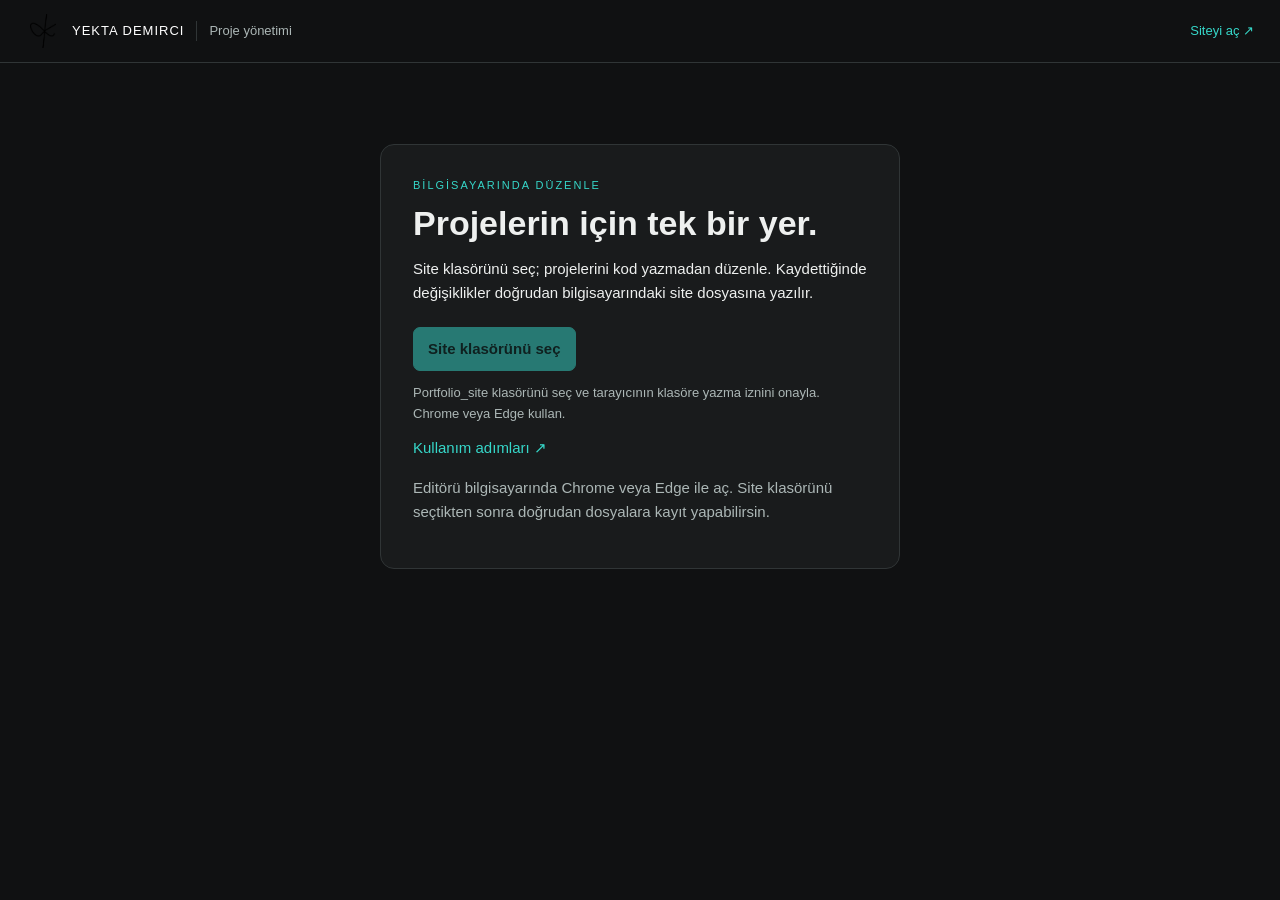
==== admin.html @ 5f3ee942 "feat: add local project editor and update portfolio content Save projects and uploaded assets direct" ====
<!DOCTYPE html>
<html lang="tr">
<head>
    <meta charset="UTF-8">
    <meta name="viewport" content="width=device-width, initial-scale=1">
    <meta name="robots" content="noindex, nofollow">
    <title>Proje yönetimi | Yekta Demirci</title>
    <link rel="icon" href="images/LOGO.png">
    <link rel="stylesheet" href="admin.css">
</head>
<body>
    <header class="admin-topbar">
        <a class="brand" href="index.html"><img src="images/LOGO.png" alt="">YEKTA DEMIRCI <span>Proje yönetimi</span></a>
        <div class="top-actions"><span id="folder-name" class="hint"></span><a href="portfolio.html" target="_blank" rel="noopener">Siteyi aç ↗</a><button id="change-folder" hidden>Klasörü değiştir</button></div>
    </header>
    <main>
        <section id="login-panel" class="login-panel">
            <p class="eyebrow">BİLGİSAYARINDA DÜZENLE</p>
            <h1>Projelerin için tek bir yer.</h1>
            <p>Site klasörünü seç; projelerini kod yazmadan düzenle. Kaydettiğinde değişiklikler doğrudan bilgisayarındaki site dosyasına yazılır.</p>
            <button id="connect-folder" class="primary" type="button">Site klasörünü seç</button>
            <p class="hint">Portfolio_site klasörünü seç ve tarayıcının klasöre yazma iznini onayla. Chrome veya Edge kullan.</p>
            <a href="ADMIN_KURULUM.md">Kullanım adımları ↗</a>
            <p id="login-status" role="status" aria-live="polite"></p>
        </section>
        <div id="workspace" class="workspace" hidden>
            <aside class="sidebar" aria-label="Proje listesi">
                <div class="sidebar-heading"><h2>Projeler</h2><button id="new-project" class="primary" type="button">+ Yeni</button></div>
                <label class="search-label">Proje ara<input id="project-search" type="search" placeholder="Başlık veya kategori"></label>
                <div class="list-filters" aria-label="Görünürlük filtresi">
                    <button type="button" data-filter="all" aria-pressed="true">Hepsi</button>
                    <button type="button" data-filter="published" aria-pressed="false">Görünen</button>
                    <button type="button" data-filter="hidden" aria-pressed="false">Gizli</button>
                </div>
                <p id="project-total" class="hint"></p>
                <nav id="project-list" aria-label="Düzenlenecek projeyi seç"></nav>
                <p class="sidebar-note">Gizli projeler portfolyoda görünmez. Göstermek için sağdaki görünürlük ayarını değiştir.</p>
            </aside>
            <section class="editor-area" aria-label="Proje düzenleyici">
                <div class="notice">Yerel editör · Kaydet, site dosyasını günceller. Her kayıttan önce otomatik yedek alınır.</div>
                <form id="project-form">
                    <div class="editor-header">
                        <div><p class="eyebrow">PROJE DÜZENLE</p><h1 id="editor-title">Proje seç</h1><p id="save-status" role="status" aria-live="polite"></p></div>
                        <div class="editor-actions"><button id="preview-project" type="button">Önizle ↗</button><button id="save-project" class="primary" type="submit">Kaydet</button></div>
                    </div>
                    <fieldset class="form-card"><legend>Proje bilgileri</legend>
                        <div class="field-grid">
                            <label>Başlık<textarea name="title" required maxlength="180" rows="2" placeholder="Proje adı"></textarea><span class="hint">Enter ile alt satıra geçebilirsin; sitede de aynı yerden bölünür.</span></label>
                            <label>Proje adresi (ID)<input name="id" required pattern="[a-zA-Z0-9_-]+" maxlength="100" placeholder="proje-adi"><span class="hint">Mevcut projelerin adresi korunur.</span></label>
                            <label>Kategori<input name="category" required list="category-options" placeholder="Games & Tools"><datalist id="category-options"></datalist></label>
                            <label>Rol ve tarih<input name="metadata" placeholder="Technical Artist · 2026"></label>
                            <label class="wide">Kart açıklaması<textarea name="thumbnailDescription" rows="3" placeholder="Projenin kısa özeti"></textarea></label>
                            <label>Katkıların<textarea name="contributions" rows="3" placeholder="Her satıra bir katkı"></textarea></label>
                            <label>Etiketler<input name="tags" placeholder="Unreal Engine 5, Technical Art"></label>
                        </div>
                        <div class="visibility-options"><label><input name="published" type="checkbox"> Portfolyoda göster</label><label><input name="showcase" type="checkbox"> Ana sayfada öne çıkar</label></div>
                        <p class="hint">Göster kapalıysa proje gizli kalır; ana sayfada da gösterilmez.</p>
                    </fieldset>
                    <fieldset class="form-card"><legend>Kapak ve üst görsel</legend>
                        <div class="field-grid">
                            <label class="wide">Kart görseli<div class="upload-field"><input name="thumbnail" placeholder="images/proje.jpg veya https://…"><button type="button" data-upload-target="thumbnail">Yükle</button></div></label>
                            <label>Görsel açıklaması<input name="thumbnailAlt" placeholder="Görseli tarif et"></label>
                            <label>Üst alan türü<select name="bannerType"><option value="image">Görsel</option><option value="video">YouTube / Vimeo videosu</option><option value="pdf">PDF</option><option value="none">Boş alan</option></select></label>
                            <label class="wide">Üst alan kaynağı<div class="upload-field"><input name="bannerSrc" placeholder="Dosya yolu veya video bağlantısı"><button type="button" data-upload-target="bannerSrc">Yükle</button></div></label>
                        </div>
                        <img id="cover-preview" class="cover-preview" alt="Kart görseli önizlemesi" hidden>
                    </fieldset>
                    <fieldset class="form-card"><legend>Projenin hikâyesi</legend>
                        <label>Giriş metni<textarea name="intro" rows="6" placeholder="Proje neydi, neyi amaçladın ve sen neler yaptın?"></textarea></label>
                        <p class="hint">Metinleri normal şekilde yazabilirsin. Mevcut metinlerin biçimlendirmesi korunur.</p>
                        <div class="subheading"><h2>Kısa bilgiler</h2><button id="add-fact" type="button">+ Bilgi</button></div>
                        <div id="facts-editor"></div>
                        <div class="subheading"><h2>Bağlantılar</h2><button id="add-link" type="button">+ Bağlantı</button></div>
                        <div id="links-editor"></div>
                    </fieldset>
                    <section class="form-card sections-card">
                        <div class="subheading"><div><h2>Detay sayfası bölümleri</h2><p class="hint">Amaç, core loop, mekanikler, görsel stil veya geliştirme süreci: ihtiyacına göre bölüm ekle.</p></div><button id="add-section" type="button">+ Bölüm</button></div>
                        <div id="sections-editor"></div>
                    </section>
                    <div class="editor-footer"><p class="hint">Kaydettiğinde bilgisayarındaki site güncellenir. Canlı site için dosyaları ayrıca yayınlaman gerekir.</p><button class="primary" type="submit">Kaydet</button></div>
                </form>
                <button id="reload-projects" type="button">Dosyadan yeniden yükle</button>
            </section>
        </div>
    </main>
    <dialog id="unsaved-dialog"><h2>Kaydedilmemiş değişiklikler var</h2><p>Bu projede yaptığın değişiklikleri kaydetmeden ayrılmak üzeresin.</p><div class="dialog-actions"><button id="keep-editing" type="button">Düzenlemeye dön</button><button id="discard-changes" type="button">Değişikliklerden vazgeç</button></div></dialog>
    <input type="file" id="asset-input" accept="image/jpeg,image/png,image/webp,image/gif,application/pdf" hidden>
    <script src="project-library.js"></script>
    <script src="projects-data.js"></script>
    <script src="portfolio-store.js"></script>
    <script src="local-project-files.js"></script>
    <script src="admin.js"></script>
</body>
</html>
---- admin.css ----
:root{color-scheme:dark;--bg:#101112;--panel:#191b1c;--line:#303536;--text:#eef0ef;--muted:#acb7b6;--accent:#36d7c9}
*{box-sizing:border-box}body{margin:0;background:var(--bg);color:var(--text);font:15px/1.6 Arial,sans-serif}button,input,textarea,select{font:inherit}a{color:var(--accent);text-decoration:none}button{cursor:pointer;background:#252a2b;color:var(--text);border:1px solid var(--line);border-radius:7px;padding:9px 14px;min-height:44px}button:hover{border-color:var(--accent)}button:disabled{opacity:.5;cursor:wait}.primary{background:var(--accent);color:#062623;border-color:var(--accent);font-weight:700}input,textarea,select{width:100%;min-width:0;background:#101415;border:1px solid #434b4b;color:var(--text);padding:10px 12px;border-radius:6px}textarea{resize:vertical;min-height:80px}input[type=checkbox]{width:18px;height:18px;accent-color:var(--accent)}:focus-visible{outline:2px solid var(--accent);outline-offset:3px}[hidden]{display:none!important}h1,h2,h3,p{margin:0 0 12px}h1{font-size:28px;line-height:1.3}h2{font-size:18px}label{display:flex;flex-direction:column;gap:6px;color:#d6dddd;font-size:14px}.hint{font-size:13px;color:var(--muted);font-weight:normal}.eyebrow{font-size:11px;letter-spacing:2px;color:var(--accent);margin-bottom:6px}.admin-topbar{position:sticky;top:0;z-index:10;display:flex;justify-content:space-between;gap:20px;align-items:center;padding:14px 26px;border-bottom:1px solid var(--line);background:#101112}.brand{display:flex;align-items:center;gap:12px;color:white;font-size:13px;letter-spacing:1px}.brand img{width:34px;height:34px;object-fit:contain}.brand span{color:var(--muted);letter-spacing:0;border-left:1px solid var(--line);padding-left:12px}.top-actions{display:flex;align-items:center;gap:18px;font-size:13px}.login-panel{max-width:520px;margin:9vh auto;padding:32px;background:var(--panel);border:1px solid var(--line);border-radius:14px}.login-panel h1{font-size:34px}.login-panel form{display:grid;gap:14px;margin-top:24px}.notice{border-left:3px solid var(--accent);padding:14px;background:#16302d;color:#dcefe9;margin-bottom:22px}.login-panel #demo-button{display:block;margin:20px 0 8px}.workspace{display:grid;grid-template-columns:290px minmax(0,1fr);max-width:1600px;margin:auto}.sidebar{position:sticky;top:73px;height:calc(100vh - 73px);overflow:auto;padding:24px 18px;border-right:1px solid var(--line)}.sidebar-heading,.subheading{display:flex;align-items:center;justify-content:space-between;gap:12px;margin-bottom:16px}.sidebar-heading h2,.subheading h2{margin:0}.search-label{font-size:12px}.list-filters{display:flex;gap:6px;margin:18px 0 8px}.list-filters button{padding:6px 10px;font-size:12px;flex:1}.list-filters [aria-pressed=true]{border-color:var(--accent);color:var(--accent);background:#19322f}#project-list{display:grid;gap:8px}.project-choice{display:block;text-align:left;padding:13px;background:var(--panel);width:100%}.project-choice[aria-current=true]{border-color:var(--accent);background:#19312e}.project-choice strong{display:block;font-size:14px;line-height:1.4}.project-choice small{display:block;color:var(--muted);font-size:12px;margin-top:7px}.badge{display:inline-block;border-radius:4px;padding:1px 6px;margin-right:5px;background:#303635}.badge.published{background:#21534a;color:#b2f6dc}.sidebar-note{font-size:12px;color:var(--muted);margin-top:28px}.editor-area{padding:30px 40px;min-width:0}.editor-header{display:flex;align-items:start;justify-content:space-between;gap:20px;margin-bottom:20px}.editor-header h1{font-size:25px;overflow-wrap:anywhere}.editor-actions{display:flex;gap:10px;flex-shrink:0}#save-status{font-size:13px;color:var(--muted);min-height:21px;margin:0}.form-card{background:var(--panel);border:1px solid var(--line);border-radius:10px;padding:24px;margin:0 0 24px;min-width:0}.form-card legend{padding:0 10px;font-weight:bold;color:white}.field-grid{display:grid;grid-template-columns:1fr 1fr;gap:20px}.wide{grid-column:1/-1}.visibility-options{display:flex;flex-wrap:wrap;gap:24px;margin:20px 0 8px}.visibility-options label{flex-direction:row;align-items:center;gap:10px}.upload-field{display:flex;gap:8px}.upload-field input{flex:1}.cover-preview{max-width:260px;width:100%;max-height:180px;object-fit:cover;border-radius:8px;margin-top:18px}.subheading{margin-top:24px}.repeat-row{display:grid;grid-template-columns:1fr 2fr auto;gap:10px;margin-bottom:12px}.section-editor{border:1px solid #414848;border-radius:8px;padding:18px;margin:18px 0;background:#131718}.section-top{display:flex;gap:8px;align-items:center;margin-bottom:16px}.section-top input{flex:1}.section-top button{padding:8px 10px}.content-block-editor{padding:14px;border-left:2px solid #457b74;background:#1b2323;margin:12px 0}.block-heading{display:flex;justify-content:space-between;align-items:center;gap:10px;margin-bottom:8px}.block-actions{display:flex;gap:6px}.block-actions button{font-size:12px;padding:6px 10px}.block-tools{display:flex;gap:8px;flex-wrap:wrap;margin-top:16px}.block-tools button{font-size:13px}.content-block-editor label{margin-bottom:10px}.editor-footer{display:flex;justify-content:space-between;align-items:center;gap:20px;margin-bottom:24px}.editor-footer p{margin:0}#reload-projects{font-size:13px}dialog{max-width:440px;width:calc(100% - 32px);background:var(--panel);color:var(--text);border:1px solid var(--line);border-radius:10px;padding:26px}dialog::backdrop{background:#0009}.dialog-actions{display:flex;gap:10px;margin-top:20px}#login-status{margin-top:16px;color:var(--muted)}
@media(max-width:1050px){.editor-area{padding:24px}.workspace{grid-template-columns:250px minmax(0,1fr)}.editor-header{flex-direction:column}.editor-actions{width:100%}.editor-actions button{flex:1}}
@media(max-width:700px){.admin-topbar{padding:10px 14px;gap:10px}.brand{font-size:11px}.brand span{display:none}.top-actions{font-size:12px;gap:8px}.workspace{display:block}.sidebar{position:static;height:auto;border-right:0;border-bottom:1px solid var(--line);padding:18px}#project-list{max-height:240px;overflow:auto}.sidebar-note{margin:12px 0 0}.editor-area{padding:22px 14px}.field-grid{grid-template-columns:1fr}.form-card{padding:18px 14px}.repeat-row{grid-template-columns:1fr auto}.repeat-row label:nth-child(2){grid-row:2;grid-column:1}.repeat-row button{grid-column:2;grid-row:1/3}.section-top{flex-wrap:wrap}.section-top input{flex-basis:100%}.section-editor{padding:12px}.login-panel{margin:32px 14px;padding:24px}.editor-footer{align-items:start}.upload-field button{padding:8px 10px}.subheading{align-items:start}.editor-header h1{font-size:23px}}
@media(prefers-reduced-motion:reduce){*{scroll-behavior:auto!important}}
#connect-folder{display:block;margin:22px 0 12px}#folder-name{font-size:12px}#change-folder{font-size:12px}
#editor-title, .project-choice strong { white-space: pre-line; }
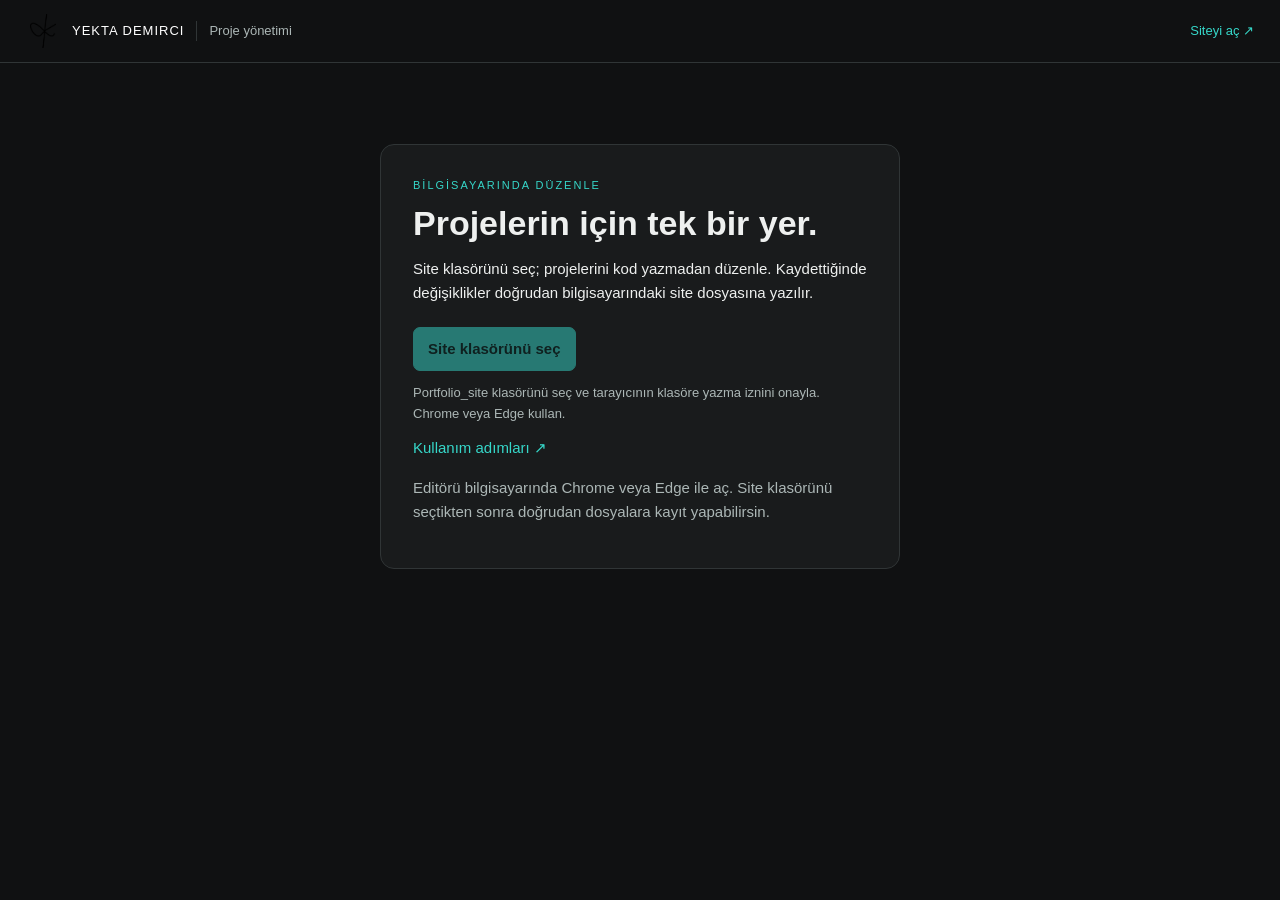
==== commit 6980ceff: "Refactor code structure and remove redundant sections for improved readability and maintainability" ====
--- a/admin.html
+++ b/admin.html
@@ -63,7 +63,19 @@
                             <label>Üst alan türü<select name="bannerType"><option value="image">Görsel</option><option value="video">YouTube / Vimeo videosu</option><option value="pdf">PDF</option><option value="none">Boş alan</option></select></label>
                             <label class="wide">Üst alan kaynağı<div class="upload-field"><input name="bannerSrc" placeholder="Dosya yolu veya video bağlantısı"><button type="button" data-upload-target="bannerSrc">Yükle</button></div></label>
                         </div>
-                        <img id="cover-preview" class="cover-preview" alt="Kart görseli önizlemesi" hidden>
+                        <div id="cover-editor" hidden>
+                            <p class="hint">Kaydırıcılarla kapakta görünen alanı ayarla. Çerçeveler sitedeki kapak oranlarını gösterir; üzerine gelince uygulanan yakınlaşma dahil değildir.</p>
+                            <div class="cover-previews">
+                                <figure><figcaption>Portfolyo kartı · 4:4.5</figcaption><img id="cover-preview" class="cover-preview" alt="Portfolyo kartı kırpma önizlemesi"></figure>
+                                <figure><figcaption>Ana sayfa · 16:9</figcaption><img id="cover-home-preview" class="cover-preview cover-home-preview" alt="Ana sayfa kırpma önizlemesi"></figure>
+                            </div>
+                            <div class="field-grid">
+                                <label>Yatay konum <output id="cover-x-value">50%</output><input type="range" name="coverX" min="0" max="100" value="50"></label>
+                                <label>Dikey konum <output id="cover-y-value">50%</output><input type="range" name="coverY" min="0" max="100" value="50"></label>
+                            </div>
+                            <button type="button" id="center-cover">Ortala</button>
+                            <p id="cover-error" class="hint" hidden>Görsel yüklenemedi. Dosya yolunu kontrol et; EXR yerine JPEG, PNG veya WebP kullan.</p>
+                        </div>
                     </fieldset>
                     <fieldset class="form-card"><legend>Projenin hikâyesi</legend>
                         <label>Giriş metni<textarea name="intro" rows="6" placeholder="Proje neydi, neyi amaçladın ve sen neler yaptın?"></textarea></label>
@@ -84,11 +96,14 @@
         </div>
     </main>
     <dialog id="unsaved-dialog"><h2>Kaydedilmemiş değişiklikler var</h2><p>Bu projede yaptığın değişiklikleri kaydetmeden ayrılmak üzeresin.</p><div class="dialog-actions"><button id="keep-editing" type="button">Düzenlemeye dön</button><button id="discard-changes" type="button">Değişikliklerden vazgeç</button></div></dialog>
-    <input type="file" id="asset-input" accept="image/jpeg,image/png,image/webp,image/gif,application/pdf" hidden>
+    <input type="file" id="asset-input" accept="image/jpeg,image/png,image/webp,image/gif,application/pdf,video/mp4,video/webm" hidden>
     <script src="project-library.js"></script>
     <script src="projects-data.js"></script>
     <script src="portfolio-store.js"></script>
     <script src="local-project-files.js"></script>
+    <script src="media-editor.js"></script>
+    <script src="canvas-board.js"></script>
+    <script src="canvas-board-editor.js"></script>
     <script src="admin.js"></script>
 </body>
 </html>
--- a/admin.css
+++ b/admin.css
@@ -5,3 +5,74 @@
 @media(prefers-reduced-motion:reduce){*{scroll-behavior:auto!important}}
 #connect-folder{display:block;margin:22px 0 12px}#folder-name{font-size:12px}#change-folder{font-size:12px}
 #editor-title, .project-choice strong { white-space: pre-line; }
+.block-drag-handle { cursor: grab; touch-action: none; }
+.is-dragging { opacity: .5; }
+.drop-before { box-shadow: 0 -3px var(--accent); }
+.drop-after { box-shadow: 0 3px var(--accent); }
+.drop-inside { outline: 2px dashed var(--accent); outline-offset: 3px; }
+.section-blocks, .group-items { min-height: 40px; padding-block: 4px; }
+.media-layout-editor { margin-top: 16px; }
+.media-layout-stage { position: relative; overflow: hidden; min-height: 150px; width: 100%; background: #101415; border: 1px dashed #56625f; border-radius: 8px; }
+.media-layout-box { position: absolute; min-height: 30px; border: 1px solid var(--accent); cursor: move; touch-action: none; user-select: none; }
+.media-layout-preview { position: absolute; inset: 0; overflow: hidden; display: flex; align-items: center; justify-content: center; background: #1b2726; color: var(--muted); font-size: 13px; text-align: center; }
+.media-layout-preview img, .media-layout-preview video { display: block; width: 100%; height: 100%; object-fit: contain; pointer-events: none; }
+.media-position-handle { position: absolute; top: 5px; left: 5px; z-index: 1; font-size: 12px; padding: 2px 8px; min-height: 30px; cursor: move; touch-action: none; background: #101415dd; }
+.media-resize-handle { position: absolute; right: 0; bottom: 0; z-index: 2; min-height: 32px; width: 32px; padding: 0; border-radius: 4px 0 0 0; background: var(--accent); color: #062623; cursor: nwse-resize; touch-action: none; }
+.is-adjusting { box-shadow: 0 0 0 2px var(--accent); }
+.media-layout-controls { display: grid; grid-template-columns: repeat(3, minmax(0, 1fr)); gap: 10px; margin-top: 12px; }
+.media-layout-presets { display: flex; flex-wrap: wrap; gap: 8px; margin-top: 10px; }
+@media(max-width:700px) { .block-heading { flex-wrap: wrap; } .block-actions { flex-wrap: wrap; } .media-layout-controls { grid-template-columns: 1fr; } }
+.group-items { display: grid; grid-template-columns: repeat(var(--group-columns, 2), minmax(0, 1fr)); gap: 12px; padding: 12px; border: 1px dashed #56625f; border-radius: 8px; }
+.group-items:empty::before { content: 'Medyayı buraya sürükle veya aşağıdan ekle'; grid-column: 1/-1; padding: 20px; text-align: center; color: var(--muted); }
+.group-items > .content-block-editor { min-width: 0; margin: 0; }
+.group-items .block-heading, .group-items .block-actions { flex-wrap: wrap; }
+.group-items .media-layout-controls { grid-template-columns: 1fr; }
+@media(max-width:700px) { .group-items { grid-template-columns: 1fr; padding: 8px; } }
+.cover-previews{display:flex;flex-wrap:wrap;gap:24px;margin:16px 0}.cover-previews figure{margin:0;width:260px;max-width:100%}.cover-previews figcaption{font-size:13px;color:var(--muted);margin-bottom:8px}.cover-previews .cover-preview{display:block;width:100%;max-height:none;aspect-ratio:4/4.5;object-fit:cover;background:#1a1a1a;margin:0}.cover-previews .cover-home-preview{aspect-ratio:16/9}#cover-editor{margin-top:18px}#center-cover{margin-top:16px}#cover-editor input[type=range]{padding:0;accent-color:var(--accent)}
+.board-thumbnail { max-height: 260px; overflow: auto; margin-bottom: 14px; border: 1px solid var(--line); border-radius: 8px; background: #111; }
+.board-thumbnail .canvas-board { position: relative; }
+.board-thumbnail .canvas-board-frame { position: relative; width: 100%; }
+.board-thumbnail .canvas-board-item { position: absolute; margin: 0; }
+.board-thumbnail img, .board-thumbnail video, .board-thumbnail iframe, .board-thumbnail object { width: 100%; height: 100%; object-fit: contain; border: 0; display: block; }
+.board-thumbnail iframe, .board-thumbnail object { pointer-events: none; }
+.board-thumbnail figcaption, .board-thumbnail .canvas-board-expand { display: none; }
+.board-thumbnail .canvas-board-text { height: 100%; background: #202727; padding: 8px; overflow: hidden; white-space: pre-wrap; }
+.board-editor-dialog { width: calc(100vw - 24px); max-width: none; height: calc(100dvh - 24px); max-height: none; margin: 12px; padding: 0; overflow: hidden; }
+.board-editor-dialog[open] { display: flex; flex-direction: column; }
+.board-editor-dialog::backdrop { background: #000d; }
+.board-toolbar { display: flex; align-items: center; flex-wrap: wrap; gap: 8px; padding: 10px 14px; border-bottom: 1px solid var(--line); flex-shrink: 0; background: #171c1d; }
+.board-tools { display: flex; align-items: center; gap: 6px; flex: 1; flex-wrap: wrap; }
+.board-toolbar button { padding: 7px 10px; font-size: 13px; }
+.board-zoom { min-width: 44px; text-align: center; font-size: 12px; }
+.board-editor-body { display: grid; grid-template-columns: minmax(0, 1fr) 230px; flex: 1; min-height: 0; }
+.board-viewport { position: relative; overflow: hidden; min-width: 0; min-height: 0; touch-action: none; outline-offset: -3px; background-color: #131617; background-image: radial-gradient(#46504e 1px, transparent 1px); background-size: 40px 40px; cursor: grab; }
+.board-viewport:active, .board-viewport.is-panning { cursor: grabbing; }
+.board-world { position: absolute; top: 0; left: 0; transform-origin: 0 0; }
+.board-edit-item { position: absolute; cursor: move; user-select: none; border: 2px solid transparent; }
+.board-edit-item.is-selected { border-color: var(--accent); }
+.board-edit-media { width: 100%; height: 100%; display: flex; align-items: center; justify-content: center; color: #b6c2c0; background: #1b2323; overflow: hidden; text-align: center; }
+.board-edit-media img, .board-edit-media video { display: block; width: 100%; height: 100%; object-fit: contain; pointer-events: none; }
+.board-edit-media.board-note { display: block; padding: 16px; text-align: left; white-space: pre-wrap; overflow: auto; font-size: 20px; }
+.board-edit-caption { position: absolute; bottom: 0; left: 0; right: 0; padding: 4px 8px; background: #000b; font-size: 16px; pointer-events: none; }
+.board-edit-caption:empty { display: none; }
+.board-corner { position: absolute; width: 14px; height: 14px; background: var(--accent); border: 1px solid #101112; display: none; }
+.is-selected .board-corner { display: block; }
+.board-corner.nw { top: -8px; left: -8px; cursor: nwse-resize; }
+.board-corner.ne { top: -8px; right: -8px; cursor: nesw-resize; }
+.board-corner.sw { bottom: -8px; left: -8px; cursor: nesw-resize; }
+.board-corner.se { bottom: -8px; right: -8px; cursor: nwse-resize; }
+.board-empty { position: absolute; top: 40%; width: 100%; text-align: center; color: var(--muted); pointer-events: none; }
+.board-inspector { padding: 16px; border-left: 1px solid var(--line); overflow: auto; background: #171c1d; }
+.board-inspector h2 { font-size: 15px; }
+.board-inspector label { margin-bottom: 12px; }
+.board-frame-fields { display: grid; grid-template-columns: 1fr 1fr; gap: 8px; }
+.board-layer-actions { display: flex; gap: 6px; flex-wrap: wrap; margin-bottom: 20px; }
+.board-layer-actions button { font-size: 12px; padding: 6px 8px; }
+.board-footer { padding: 8px 14px; background: #171c1d; border-top: 1px solid var(--line); font-size: 12px; color: var(--muted); flex-shrink: 0; }
+@media(max-width:700px) {
+    .board-editor-dialog { margin: 0; width: 100vw; height: 100dvh; border-radius: 0; }
+    .board-editor-body { grid-template-columns: minmax(0, 1fr); grid-template-rows: minmax(180px, 1fr) 200px; }
+    .board-inspector { border-left: 0; border-top: 1px solid var(--line); }
+    .board-toolbar { padding: 8px; }
+    .board-tools { order: 1; flex-basis: 100%; }
+}
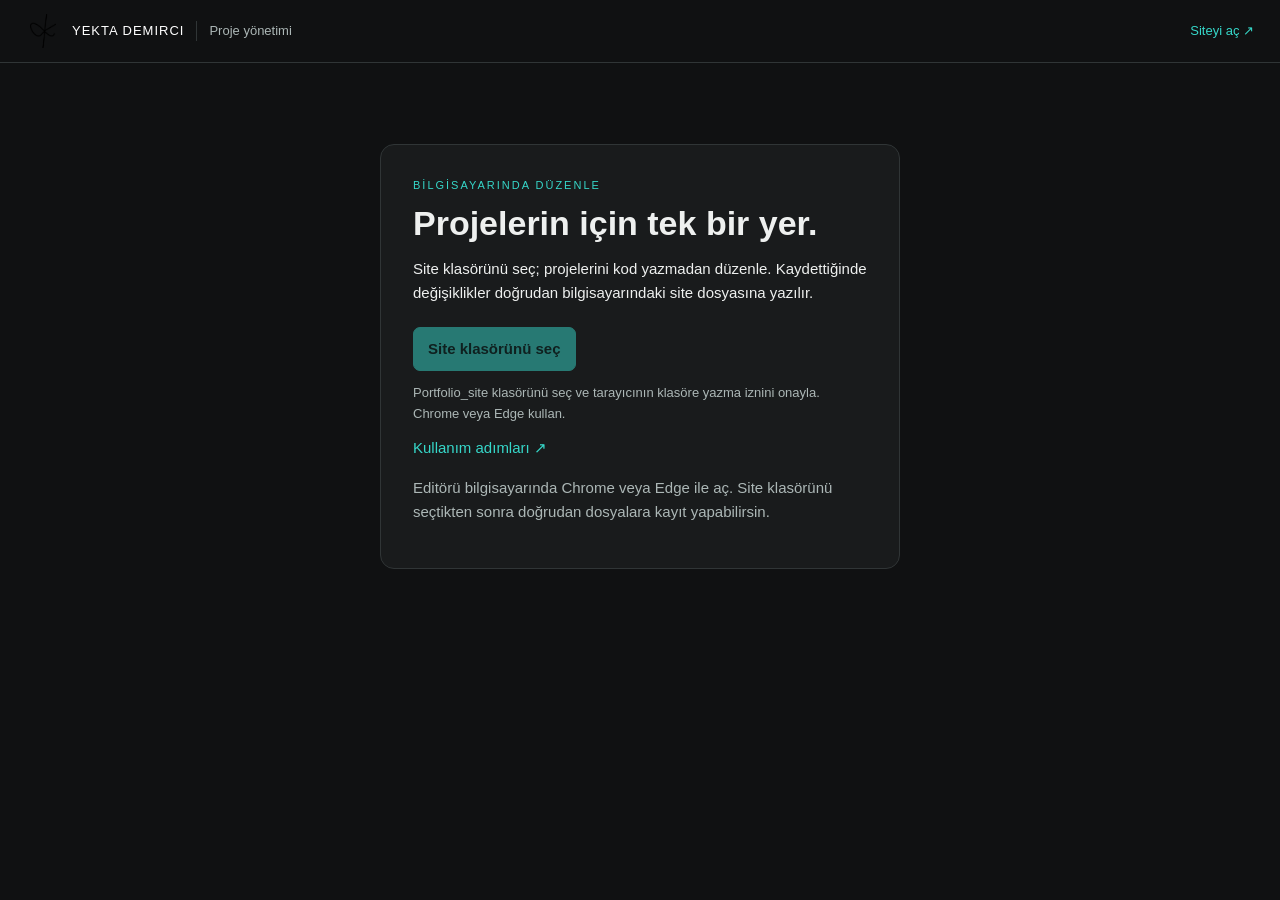
==== commit 0628101d: "feat: add video preview functionality and update project library metadata" ====
--- a/admin.html
+++ b/admin.html
@@ -101,6 +101,7 @@
     <script src="projects-data.js"></script>
     <script src="portfolio-store.js"></script>
     <script src="local-project-files.js"></script>
+    <script src="video-preview.js"></script>
     <script src="media-editor.js"></script>
     <script src="canvas-board.js"></script>
     <script src="canvas-board-editor.js"></script>
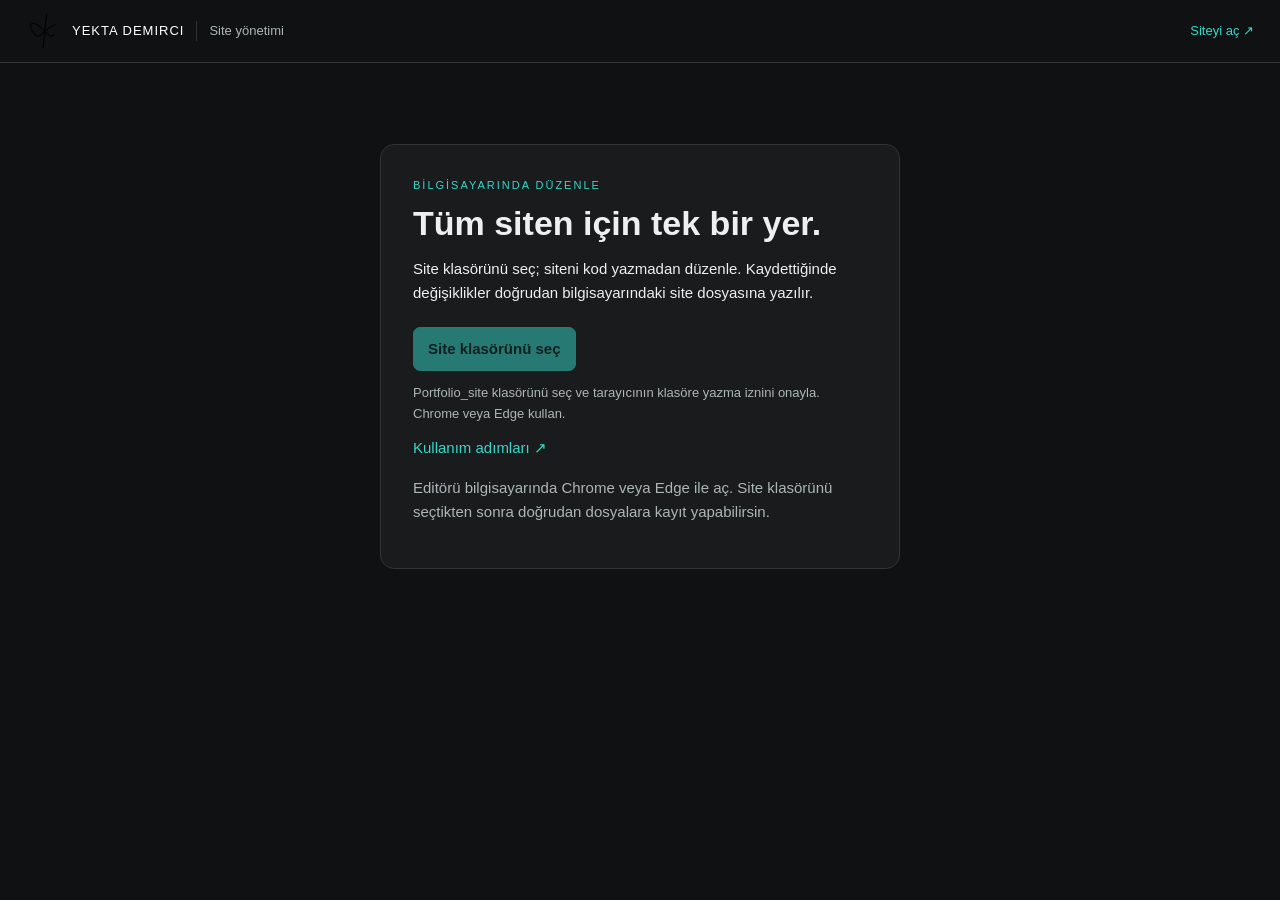
==== commit 7849e3a4: "feat: add site content management and editing functionality - Introduced site-content.js to manage s" ====
--- a/admin.html
+++ b/admin.html
@@ -4,20 +4,20 @@
     <meta charset="UTF-8">
     <meta name="viewport" content="width=device-width, initial-scale=1">
     <meta name="robots" content="noindex, nofollow">
-    <title>Proje yönetimi | Yekta Demirci</title>
+    <title>Site yönetimi | Yekta Demirci</title>
     <link rel="icon" href="images/LOGO.png">
     <link rel="stylesheet" href="admin.css">
 </head>
 <body>
     <header class="admin-topbar">
-        <a class="brand" href="index.html"><img src="images/LOGO.png" alt="">YEKTA DEMIRCI <span>Proje yönetimi</span></a>
+        <a class="brand" href="index.html"><img src="images/LOGO.png" alt="">YEKTA DEMIRCI <span>Site yönetimi</span></a>
         <div class="top-actions"><span id="folder-name" class="hint"></span><a href="portfolio.html" target="_blank" rel="noopener">Siteyi aç ↗</a><button id="change-folder" hidden>Klasörü değiştir</button></div>
     </header>
     <main>
         <section id="login-panel" class="login-panel">
             <p class="eyebrow">BİLGİSAYARINDA DÜZENLE</p>
-            <h1>Projelerin için tek bir yer.</h1>
-            <p>Site klasörünü seç; projelerini kod yazmadan düzenle. Kaydettiğinde değişiklikler doğrudan bilgisayarındaki site dosyasına yazılır.</p>
+            <h1>Tüm siten için tek bir yer.</h1>
+            <p>Site klasörünü seç; siteni kod yazmadan düzenle. Kaydettiğinde değişiklikler doğrudan bilgisayarındaki site dosyasına yazılır.</p>
             <button id="connect-folder" class="primary" type="button">Site klasörünü seç</button>
             <p class="hint">Portfolio_site klasörünü seç ve tarayıcının klasöre yazma iznini onayla. Chrome veya Edge kullan.</p>
             <a href="ADMIN_KURULUM.md">Kullanım adımları ↗</a>
@@ -25,6 +25,10 @@
         </section>
         <div id="workspace" class="workspace" hidden>
             <aside class="sidebar" aria-label="Proje listesi">
+                <nav class="editor-mode-bar" aria-label="Düzenleyici seçimi">
+                    <button id="mode-projects" type="button" aria-pressed="true">Projeler</button>
+                    <button id="mode-site" type="button" aria-pressed="false">Tüm site</button>
+                </nav>
                 <div class="sidebar-heading"><h2>Projeler</h2><button id="new-project" class="primary" type="button">+ Yeni</button></div>
                 <label class="search-label">Proje ara<input id="project-search" type="search" placeholder="Başlık veya kategori"></label>
                 <div class="list-filters" aria-label="Görünürlük filtresi">
@@ -88,6 +92,7 @@
                     <section class="form-card sections-card">
                         <div class="subheading"><div><h2>Detay sayfası bölümleri</h2><p class="hint">Amaç, core loop, mekanikler, görsel stil veya geliştirme süreci: ihtiyacına göre bölüm ekle.</p></div><button id="add-section" type="button">+ Bölüm</button></div>
                         <div id="sections-editor"></div>
+                        <button id="add-section-bottom" type="button">+ Bölüm ekle</button>
                     </section>
                     <div class="editor-footer"><p class="hint">Kaydettiğinde bilgisayarındaki site güncellenir. Canlı site için dosyaları ayrıca yayınlaman gerekir.</p><button class="primary" type="submit">Kaydet</button></div>
                 </form>
@@ -105,6 +110,8 @@
     <script src="media-editor.js"></script>
     <script src="canvas-board.js"></script>
     <script src="canvas-board-editor.js"></script>
+    <script src="text-editor.js"></script>
     <script src="admin.js"></script>
+    <script src="site-editor.js"></script>
 </body>
 </html>
--- a/admin.css
+++ b/admin.css
@@ -76,3 +76,34 @@
     .board-toolbar { padding: 8px; }
     .board-tools { order: 1; flex-basis: 100%; }
 }
+
+.site-editor { max-width: 1000px; margin: 24px auto; }
+.site-editor textarea { width: 100%; }
+.site-editor > #site-fields > label { margin: 16px 0; }
+.site-editor .editor-actions { flex-wrap: wrap; }
+.site-group { border: 1px solid var(--line); border-radius: 10px; margin: 16px 0; background: #131718; }
+.site-group summary { padding: 18px; cursor: pointer; font-weight: 700; font-size: 16px; }
+.site-group[open] summary { color: var(--accent); border-bottom: 1px solid var(--line); }
+.site-group-body { padding: 20px; display: grid; gap: 20px; }
+.site-group-body textarea { min-height: 44px; }
+.site-group-body label { gap: 10px; }
+.text-editor { border: 1px solid #434b4b; border-radius: 8px; overflow: hidden; background: #101415; }
+.text-toolbar { display: flex; flex-wrap: wrap; gap: 6px; padding: 8px; background: #1b2323; border-bottom: 1px solid var(--line); }
+.text-toolbar button { padding: 6px 9px; min-height: 36px; font-size: 12px; }
+.text-toolbar select { width: auto; max-width: 160px; padding: 6px; font-size: 12px; }
+.text-toolbar button[aria-pressed=true] { color: var(--accent); border-color: var(--accent); background: #19322f; }
+.text-color-control { display: flex; flex-direction: row; align-items: center; gap: 6px; font-size: 12px; }
+.text-color-control input[type=color] { padding: 2px; width: 34px; height: 32px; min-height: 0; border-radius: 4px; cursor: pointer; }
+.text-surface { min-height: 100px; padding: 14px; font-size: 15px; line-height: 1.7; color: #e8eeee; overflow-wrap: anywhere; }
+.text-surface[contenteditable=false] { opacity: .6; }
+.text-editor > small { display: block; padding: 8px 14px; }
+.site-editor > .editor-actions { position: sticky; top: 74px; z-index: 5; padding: 12px 0; background: var(--panel); border-bottom: 1px solid var(--line); margin: 16px 0; }
+@media (max-width: 700px) { .site-group-body { padding: 14px; } .site-editor > .editor-actions { position: static; } }
+.editor-mode-bar { display: flex; gap: 4px; padding: 4px; margin-bottom: 22px; background: #101415; border: 1px solid var(--line); border-radius: 9px; }
+.editor-mode-bar button { flex: 1; min-width: 0; padding: 9px 6px; border-color: transparent; background: transparent; font-size: 13px; }
+.editor-mode-bar button[aria-pressed="true"] { background: #19322f; border-color: var(--accent); color: var(--accent); }
+.site-mode .sidebar > :not(.editor-mode-bar) { display: none; }
+.workspace > .site-editor { width: calc(100% - 48px); margin: 24px; max-width: none; align-self: start; }
+@media (max-width: 700px) { .workspace > .site-editor { width: calc(100% - 28px); margin: 14px; } .editor-mode-bar { margin-bottom: 16px; } .site-mode .editor-mode-bar { margin-bottom: 0; } }
+.site-editor button { margin: 3px; }
+@media (max-width: 600px) { .site-editor { padding: 16px; width: 100%; } .site-editor .form-card { padding: 12px; } .admin-topbar { flex-wrap: wrap; } .top-actions { flex-wrap: wrap; gap: 8px; width: 100%; } .site-editor .editor-header { flex-wrap: wrap; } }
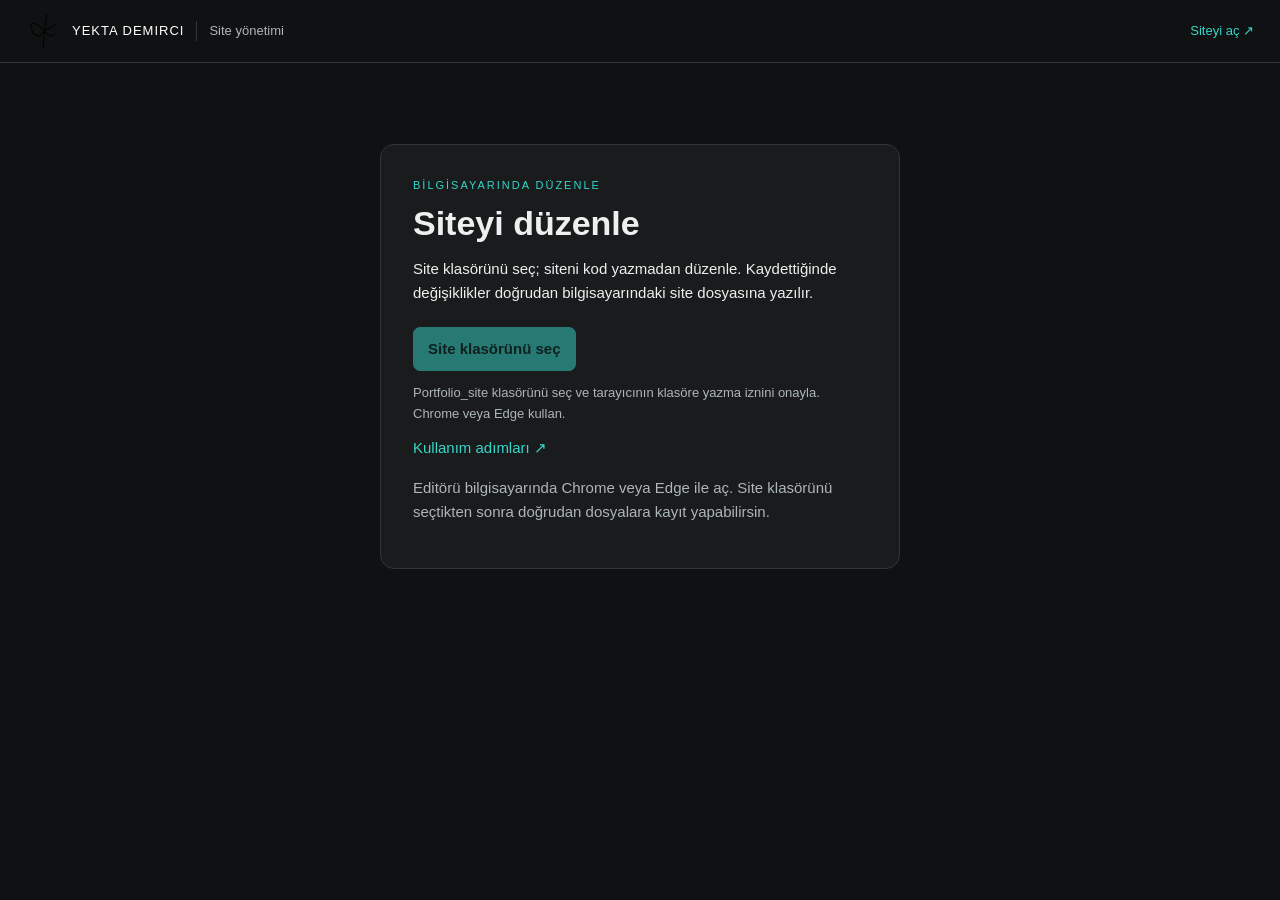
==== commit b936e3d7: "feat: restructure site editing functionality and update documentation" ====
--- a/admin.html
+++ b/admin.html
@@ -16,11 +16,11 @@
     <main>
         <section id="login-panel" class="login-panel">
             <p class="eyebrow">BİLGİSAYARINDA DÜZENLE</p>
-            <h1>Tüm siten için tek bir yer.</h1>
+            <h1>Siteyi düzenle</h1>
             <p>Site klasörünü seç; siteni kod yazmadan düzenle. Kaydettiğinde değişiklikler doğrudan bilgisayarındaki site dosyasına yazılır.</p>
             <button id="connect-folder" class="primary" type="button">Site klasörünü seç</button>
             <p class="hint">Portfolio_site klasörünü seç ve tarayıcının klasöre yazma iznini onayla. Chrome veya Edge kullan.</p>
-            <a href="ADMIN_KURULUM.md">Kullanım adımları ↗</a>
+            <a href="Kullanim_Kilavuzu.md">Kullanım adımları ↗</a>
             <p id="login-status" role="status" aria-live="polite"></p>
         </section>
         <div id="workspace" class="workspace" hidden>
@@ -41,7 +41,7 @@
                 <p class="sidebar-note">Gizli projeler portfolyoda görünmez. Göstermek için sağdaki görünürlük ayarını değiştir.</p>
             </aside>
             <section class="editor-area" aria-label="Proje düzenleyici">
-                <div class="notice">Yerel editör · Kaydet, site dosyasını günceller. Her kayıttan önce otomatik yedek alınır.</div>
+                <div class="notice">Kaydettiğinde bilgisayarındaki site güncellenir. Önceki sürüm yedeklenir.</div>
                 <form id="project-form">
                     <div class="editor-header">
                         <div><p class="eyebrow">PROJE DÜZENLE</p><h1 id="editor-title">Proje seç</h1><p id="save-status" role="status" aria-live="polite"></p></div>
@@ -50,10 +50,10 @@
                     <fieldset class="form-card"><legend>Proje bilgileri</legend>
                         <div class="field-grid">
                             <label>Başlık<textarea name="title" required maxlength="180" rows="2" placeholder="Proje adı"></textarea><span class="hint">Enter ile alt satıra geçebilirsin; sitede de aynı yerden bölünür.</span></label>
-                            <label>Proje adresi (ID)<input name="id" required pattern="[a-zA-Z0-9_-]+" maxlength="100" placeholder="proje-adi"><span class="hint">Mevcut projelerin adresi korunur.</span></label>
+                            <label>Proje bağlantı adı<input name="id" required pattern="[a-zA-Z0-9_-]+" maxlength="100" placeholder="proje-adi"><span class="hint">Mevcut projelerin adresi korunur.</span></label>
                             <label>Kategori<input name="category" required list="category-options" placeholder="Games & Tools"><datalist id="category-options"></datalist></label>
-                            <label>Rol ve tarih<input name="metadata" placeholder="Technical Artist · 2026"></label>
-                            <label class="wide">Kart açıklaması<textarea name="thumbnailDescription" rows="3" placeholder="Projenin kısa özeti"></textarea></label>
+                            <label>Görev ve tarih<input name="metadata" placeholder="Technical Artist · 2026"></label>
+                            <label class="wide">Kısa açıklama<textarea name="thumbnailDescription" rows="3" placeholder="Projenin kısa özeti"></textarea></label>
                             <label>Katkıların<textarea name="contributions" rows="3" placeholder="Her satıra bir katkı"></textarea></label>
                             <label>Etiketler<input name="tags" placeholder="Unreal Engine 5, Technical Art"></label>
                         </div>
@@ -62,10 +62,10 @@
                     </fieldset>
                     <fieldset class="form-card"><legend>Kapak ve üst görsel</legend>
                         <div class="field-grid">
-                            <label class="wide">Kart görseli<div class="upload-field"><input name="thumbnail" placeholder="images/proje.jpg veya https://…"><button type="button" data-upload-target="thumbnail">Yükle</button></div></label>
+                            <label class="wide">Kapak görseli<div class="upload-field"><input name="thumbnail" placeholder="images/proje.jpg veya https://…"><button type="button" data-upload-target="thumbnail">Yükle</button></div></label>
                             <label>Görsel açıklaması<input name="thumbnailAlt" placeholder="Görseli tarif et"></label>
-                            <label>Üst alan türü<select name="bannerType"><option value="image">Görsel</option><option value="video">YouTube / Vimeo videosu</option><option value="pdf">PDF</option><option value="none">Boş alan</option></select></label>
-                            <label class="wide">Üst alan kaynağı<div class="upload-field"><input name="bannerSrc" placeholder="Dosya yolu veya video bağlantısı"><button type="button" data-upload-target="bannerSrc">Yükle</button></div></label>
+                            <label>Üst bölümde göster<select name="bannerType"><option value="image">Görsel</option><option value="video">YouTube / Vimeo videosu</option><option value="pdf">PDF</option><option value="none">Boş alan</option></select></label>
+                            <label class="wide">Üst görsel veya dosya<div class="upload-field"><input name="bannerSrc" placeholder="Dosya yolu veya video bağlantısı"><button type="button" data-upload-target="bannerSrc">Yükle</button></div></label>
                         </div>
                         <div id="cover-editor" hidden>
                             <p class="hint">Kaydırıcılarla kapakta görünen alanı ayarla. Çerçeveler sitedeki kapak oranlarını gösterir; üzerine gelince uygulanan yakınlaşma dahil değildir.</p>
@@ -81,16 +81,16 @@
                             <p id="cover-error" class="hint" hidden>Görsel yüklenemedi. Dosya yolunu kontrol et; EXR yerine JPEG, PNG veya WebP kullan.</p>
                         </div>
                     </fieldset>
-                    <fieldset class="form-card"><legend>Projenin hikâyesi</legend>
+                    <fieldset class="form-card"><legend>Proje açıklaması</legend>
                         <label>Giriş metni<textarea name="intro" rows="6" placeholder="Proje neydi, neyi amaçladın ve sen neler yaptın?"></textarea></label>
                         <p class="hint">Metinleri normal şekilde yazabilirsin. Mevcut metinlerin biçimlendirmesi korunur.</p>
-                        <div class="subheading"><h2>Kısa bilgiler</h2><button id="add-fact" type="button">+ Bilgi</button></div>
+                        <div class="subheading"><h2>Proje bilgileri</h2><button id="add-fact" type="button">+ Bilgi</button></div>
                         <div id="facts-editor"></div>
                         <div class="subheading"><h2>Bağlantılar</h2><button id="add-link" type="button">+ Bağlantı</button></div>
                         <div id="links-editor"></div>
                     </fieldset>
                     <section class="form-card sections-card">
-                        <div class="subheading"><div><h2>Detay sayfası bölümleri</h2><p class="hint">Amaç, core loop, mekanikler, görsel stil veya geliştirme süreci: ihtiyacına göre bölüm ekle.</p></div><button id="add-section" type="button">+ Bölüm</button></div>
+                        <div class="subheading"><div><h2>Proje bölümleri</h2><p class="hint">Amaç, core loop, mekanikler, görsel stil veya geliştirme süreci: ihtiyacına göre bölüm ekle.</p></div><button id="add-section" type="button">+ Bölüm</button></div>
                         <div id="sections-editor"></div>
                         <button id="add-section-bottom" type="button">+ Bölüm ekle</button>
                     </section>
